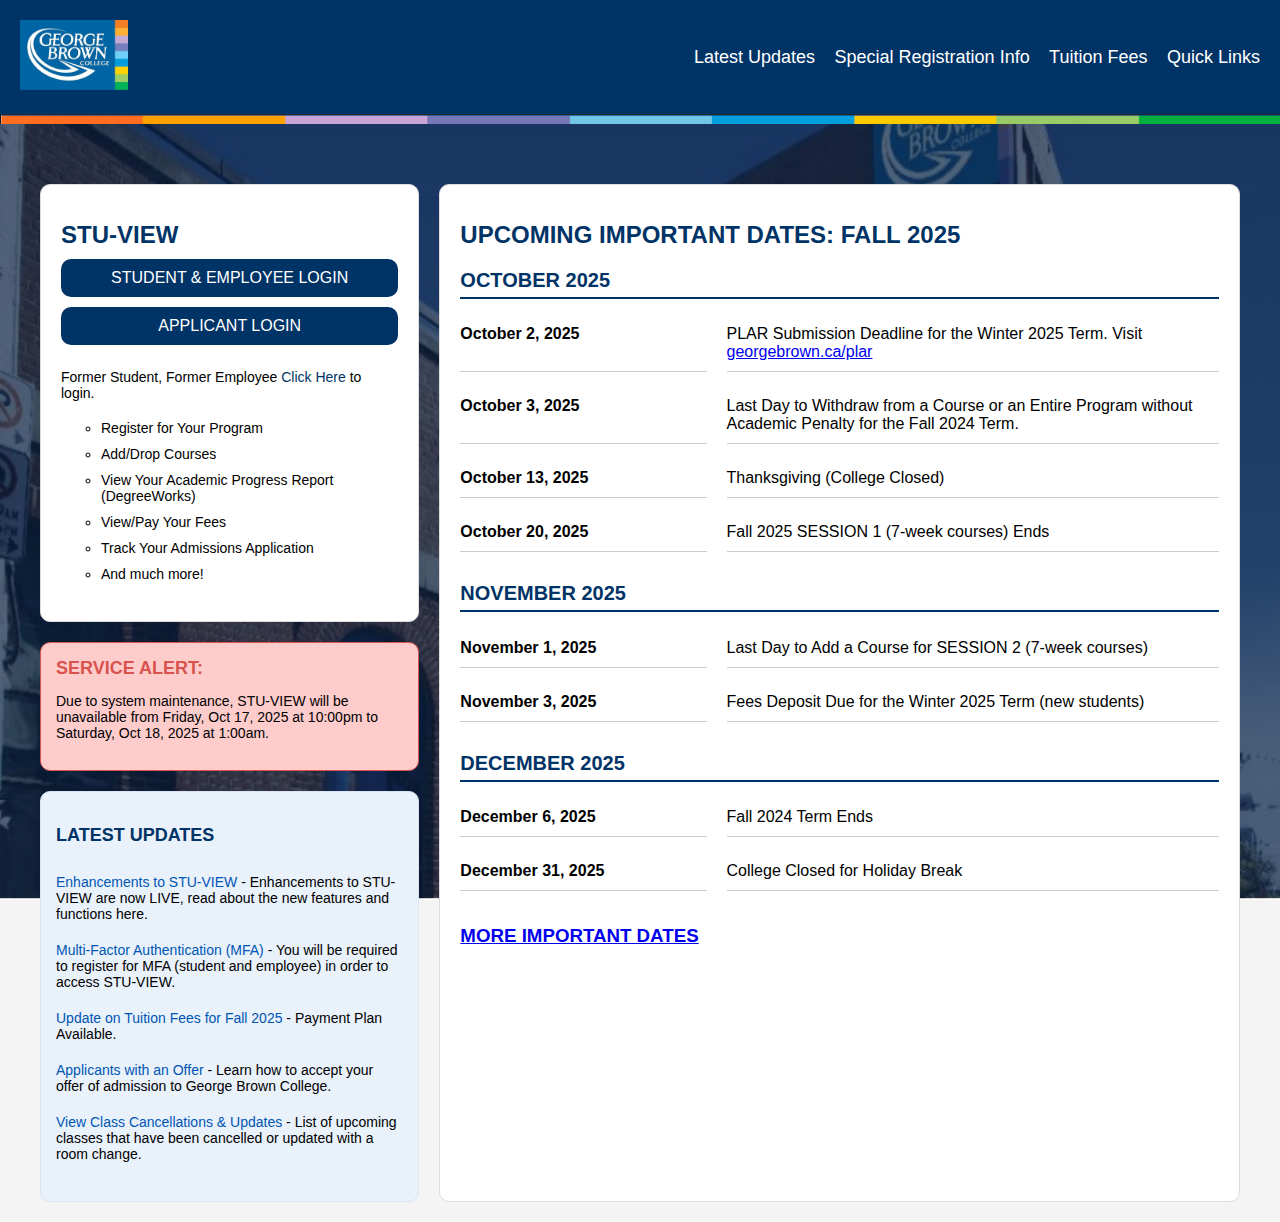
==== FakeStuView/Emma/index.html @ cb650c12 "Emma" ====
<!-- Html for the updated StuView login--> 

<!DOCTYPE html>
    <meta charset="UTF-8">
    <meta name="viewport" content="width=device-width, initial-scale=1.0">
    <title>STU-VIEW - Important Dates</title>
    <link rel="stylesheet" href="css/style.css">
</head>
<body>

<!-- Background image settings - learned in html from W3 but if I assigned a class to it could the following technically include in the css?-->
    <style>
        body{ 
        background-image: url(images/gbcBackBlue.png); 
        background-repeat: no-repeat;
        background-attachment: fixed;
        background-size: 100% 100%;
    }
    </style>

    <!-- Header Section - because the headers are linked to the same page, just lower "#" has been used in place of a real link-->

    <header>
        <div class="header-logo">
            <img src="images/gbcLogo.webp" alt="George Brown College Header">
        </div>
        <nav class="top-nav">
            <a href="">Latest Updates</a>
            <a href="">Special Registration Info</a>
            <a href="">Tuition Fees</a>
            <a href="">Quick Links</a>
        </nav>
    </header>


    <!-- Banner Bar Image -->
    <img src="images/bannerThin.png" alt="Color Banner" class="banner-image">


    <!-- Main Content Section -->
    <div class="main-container">

        <!-- Left Column -->
        <div class="left-column">
            <div class="stu-view-section">
                <h1>STU-VIEW</h1>
                <button>STUDENT & EMPLOYEE LOGIN</button>
                <button>APPLICANT LOGIN</button>
                <p>Former Student, Former Employee <a href="https://banlogin.georgebrown.ca/authenticationendpoint/login.do?RelayState=%2Fc%2Fauth%2FSSB%3Fpkg%3Dtwbkwbis.P_GenMenu%3Fname%3Dbmenu.P_MainMnu&commonAuthCallerPath=%2Fsamlsso&forceAuth=false&passiveAuth=false&tenantDomain=carbon.super&sessionDataKey=22389ad1-6a37-462b-bece-f7b341840c75&relyingParty=ssomanager2&type=samlsso&sp=SSOMANAGER2&isSaaSApp=false&authenticators=BasicAuthenticator%3ALOCAL">Click Here</a> to login.</p>

                <ul id="bullet-section">
                    <li id="list">Register for Your Program</li>
                    <li id="list">Add/Drop Courses</li>
                    <li id="list">View Your Academic Progress Report (DegreeWorks)</li>
                    <li id="list">View/Pay Your Fees</li>
                    <li id="list">Track Your Admissions Application</li>
                    <li id="list">And much more!</li>
                </ul>
            </div>

            <!-- Service Alert Section -->
            <div class="alert-section">
                <h2>SERVICE ALERT:</h2>
                <p>Due to system maintenance, STU-VIEW will be unavailable from Friday, Oct 17, 2025 at 10:00pm to Saturday, Oct 18, 2025 at 1:00am.</p>
            </div>


            <!-- Latest Updates Section -->
            <div class="latest-updates-section">
                <h3>LATEST UPDATES</h3>
                <ul>
                    <li><a href="https://stuview.georgebrown.ca/misc/STUVIEW_Enhancements.html">Enhancements to STU-VIEW</a> - Enhancements to STU-VIEW are now LIVE, read about the new features and functions here.</li>

                    <li><a href="https://www.georgebrown.ca/mfa">Multi-Factor Authentication (MFA)</a> - You will be required to register for MFA (student and employee) in order to access STU-VIEW.</li>

                    <li><a href="https://stuview.georgebrown.ca/misc/TuitionFeesUpdate_Fall2024.pdf">Update on Tuition Fees for Fall 2025</a> - Payment Plan Available.</li>
                    <li><a href="https://www.georgebrown.ca/apply/accept-your-offer/next-steps">Applicants with an Offer</a> - Learn how to accept your offer of admission to George Brown College.</li>

                    <li><a href="https://stuview.georgebrown.ca/PROD/wwskccls.P_DispCnclCls?is_ce_course=N">View Class Cancellations & Updates</a> - List of upcoming classes that have been cancelled or updated with a room change.</li>
                </ul>
            </div>
        </div>

        <!-- Right Column (Important Dates Section) -->
        <div class="right-column">
            <h1>UPCOMING IMPORTANT DATES: FALL 2025</h1>
            
            <h2>OCTOBER 2025</h2>
            <div class="important-dates">
                <div class="date"><strong>October 2, 2025 </strong></div>
                <div class="details">PLAR Submission Deadline for the Winter 2025 Term. Visit <a href="#">georgebrown.ca/plar</a></div>
                
                <div class="date"><strong>October 3, 2025</strong></div>
                <div class="details">Last Day to Withdraw from a Course or an Entire Program without Academic Penalty for the Fall 2024 Term.</div>
                
                <div class="date"><strong>October 13, 2025</strong></div>
                <div class="details">Thanksgiving (College Closed)</div>
                
                <div class="date"> <strong>October 20, 2025</strong></div>
                <div class="details">Fall 2025 SESSION 1 (7-week courses) Ends</div>
            </div>

            <h2>NOVEMBER 2025</h2>
            <div class="important-dates">
                <div class="date"><strong>November 1, 2025</strong></div>
                <div class="details">Last Day to Add a Course for SESSION 2 (7-week courses)</div>
                
                <div class="date"><strong>November 3, 2025</strong></div>
                <div class="details">Fees Deposit Due for the Winter 2025 Term (new students)</div>
            </div>

            <h2>DECEMBER 2025</h2>
            <div class="important-dates">
                <div class="date"><strong>December 6, 2025</strong></div>
                <div class="details">Fall 2024 Term Ends</div>
                
                <div class="date"><strong>December 31, 2025</strong></div>
                <div class="details">College Closed for Holiday Break</div>

            <h3><a href="https://www.georgebrown.ca/current-students/important-dates">MORE IMPORTANT DATES</h2>

                <!-- Add more items here as needed -->
            </ul>
        </div>
    </div>
</body>
</html>
---- FakeStuView/Emma/css/style.css ----
/* General Styling */
body {
    font-family: 'Open Sans', sans-serif;
    margin: 0;
    padding: 0;
    background-color: #f4f4f4;
}

h1, h2, h3 {
    font-family: 'Oswald', sans-serif;
    color: #003366;
}

strong {
    font-family: 'Oswald', sans-serif;
    font-weight: 600;
}

p, ul, li {
    font-family: 'Open Sans', sans-serif;
    font-size: 14px;
}

#list {
      list-style-type: circle;
}

#bullet-section{
    padding-left: 40px;
}

/* Header */
header {
    background-color: #003366;
    padding: 20px;
    display: flex;
    justify-content: space-between;
    align-items: center;
    color: white;
}

header img {
    height: 70px;
}


.top-nav a {
    color: white;
    margin-left: 15px;
    text-decoration: none;
    font-size: 18px;
}

.top-nav a:hover {
    text-decoration: underline;
}


/* Banner Colour Bar Image */
.banner-image {
    display: block;
    width: 100%;
    height: auto;
    margin: 0 auto;
    margin-bottom: 40px;
}

/* Main Layout */
.main-container {
    display: flex;
    padding: 20px;
    max-width: 1200px;
    margin: 0 auto;
}

/* Left Column */

.left-column {
    flex: 1;
    margin-right: 20px;
}

.stu-view-section {
    background-color: white;
    padding: 20px;
    border: 1px solid #ddd;
    border-radius: 10px;
    margin-bottom: 20px;
}

.stu-view-section h1 {
    font-size: 24px;
    margin-bottom: 10px;
}

.stu-view-section button {
    background-color: #003366;
    color: white;
    padding: 10px;
    border: none;
    border-radius: 10px;
    width: 100%;
    margin-bottom: 10px;
    cursor: pointer;
    font-size: 16px;
    font-family: 'Open Sans', sans-serif;
}

.stu-view-section button:hover {
    background-color: #0055aa;
}

.stu-view-section a {
    color: #003366;
    text-decoration: none;
}

.stu-view-section ul {
    list-style: none;
    padding-left: 0;
}

.stu-view-section ul li {
    padding: 5px 0;
}

/* Service alert section - maybe solid red box so individuals pay more attention to it*/

.alert-section {
    background-color: #ffcccc;
    padding: 15px;
    border: 1px solid #d9534f;
    border-radius: 10px;
    margin-bottom: 20px;
}

.alert-section h2 {
    color: #d9534f;
    font-size: 18px;
    margin: 0 0 10px;
}

/* Latest updates section headers, lists, clicks */

.latest-updates-section {
    background-color: #e9f1fb;
    padding: 15px;
    border: 1px solid #d9e5f3;
    border-radius: 10px;
}

.latest-updates-section h3 {
    color: #003366;
    font-size: 18px;
}

.latest-updates-section ul {
    list-style-type: none;
    padding-left: 0;
}

.latest-updates-section ul li {
    padding: 10px 0;
}

.latest-updates-section a {
    color: #0056b3;
    text-decoration: none;
}

.latest-updates-section a:hover {
    text-decoration: underline;
}

/* Right Column */

.right-column {
    flex: 2;
    background-color: white;
    padding: 20px;
    border: 1px solid #ddd;
    border-radius: 10px;

}

.right-column h1 {
    font-size: 24px;
}

.right-column h2 {
    font-size: 20px;
    margin-top: 20px;
    border-bottom: 2px solid #003366;
    padding-bottom: 5px;
}


/* Important dates grid chart - main addition to the page. Would be good to post a semester/ the next 4 months of dates at a time  */

.important-dates {
    display: grid;
    grid-template-columns: 1fr 2fr;
    column-gap: 20px;
    row-gap: 15px;
    margin-bottom: 20px;
    padding-bottom: 10px;


.date, .details {
    padding: 10px 0;
    border-bottom: 1px solid #ccc; 
}

.date {
    font-weight: bold;

}

.important-dates .date,
.important-dates .details {
    align-self: center;
}
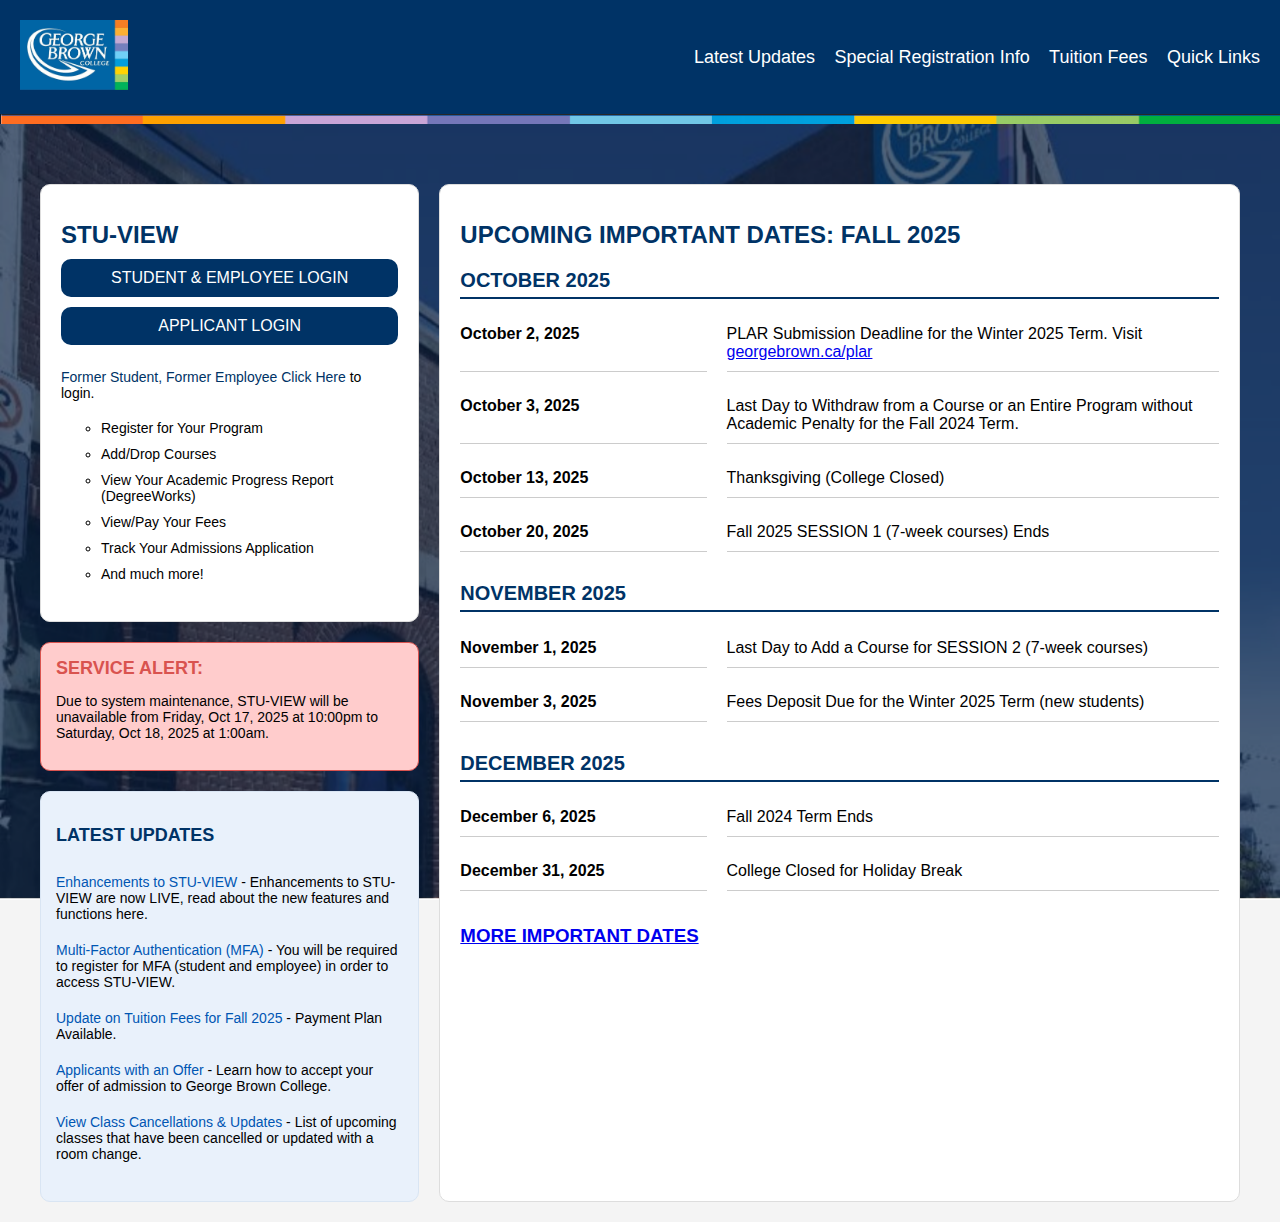
==== commit 65590262: "Link" ====
--- a/FakeStuView/Emma/index.html
+++ b/FakeStuView/Emma/index.html
@@ -44,7 +44,7 @@
         <div class="left-column">
             <div class="stu-view-section">
                 <h1>STU-VIEW</h1>
-                <button>STUDENT & EMPLOYEE LOGIN</button>
+                <a href="../html/index.html"><button>STUDENT & EMPLOYEE LOGIN</button>
                 <button>APPLICANT LOGIN</button>
                 <p>Former Student, Former Employee <a href="https://banlogin.georgebrown.ca/authenticationendpoint/login.do?RelayState=%2Fc%2Fauth%2FSSB%3Fpkg%3Dtwbkwbis.P_GenMenu%3Fname%3Dbmenu.P_MainMnu&commonAuthCallerPath=%2Fsamlsso&forceAuth=false&passiveAuth=false&tenantDomain=carbon.super&sessionDataKey=22389ad1-6a37-462b-bece-f7b341840c75&relyingParty=ssomanager2&type=samlsso&sp=SSOMANAGER2&isSaaSApp=false&authenticators=BasicAuthenticator%3ALOCAL">Click Here</a> to login.</p>
 
